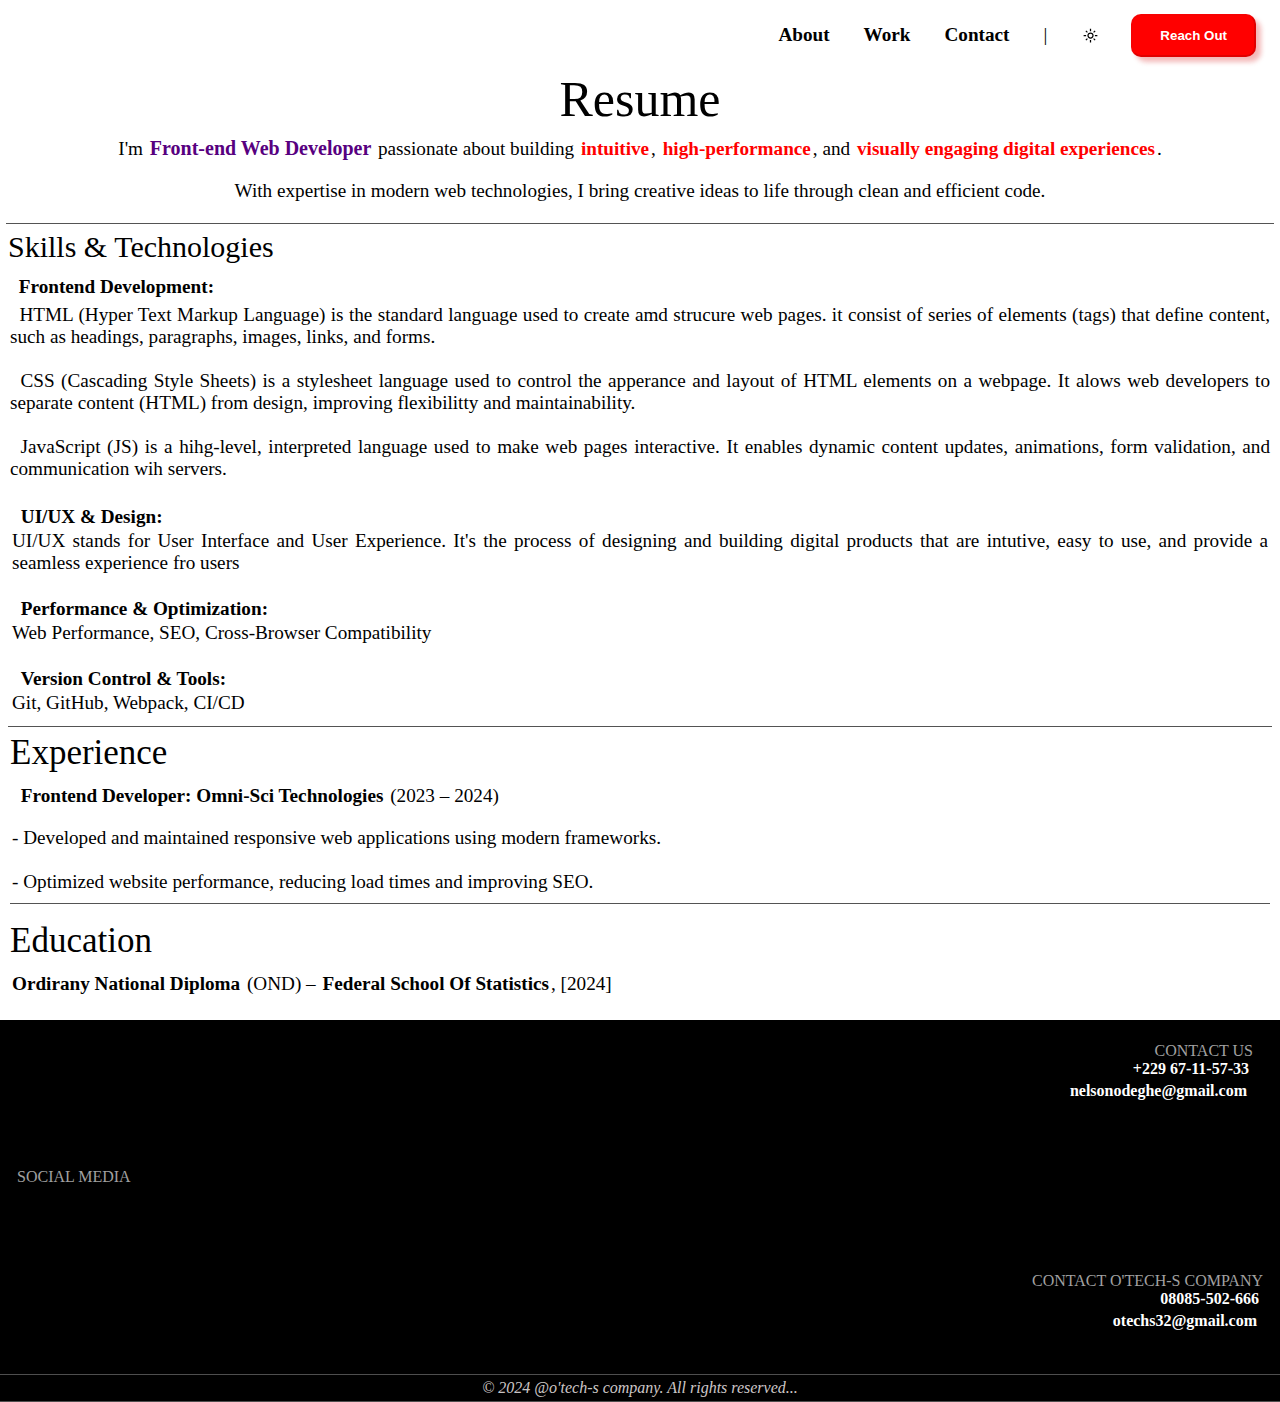
==== Resume.html @ 11ab3a89 "Add files via upload" ====
<!DOCTYPE html>
<html lang="en">
<head>
    <meta charset="UTF-8">
    <meta name="viewport" content="width=device-width, initial-scale=1.0">
    <link rel="stylesheet" href="Resume edit.css">
    <title>My Portfolio</title>
</head>
<body>
    
            <nav>
                

                <ul class="sidebar">
                    <li onclick= hideSidebar()><a href="#"><svg class="menu-btn" xmlns="http://www.w3.org/2000/svg" height="20" viewBox="0 -960 960 960" width="20"><path d="m256-200-56-56 224-224-224-224 56-56 224 224 224-224 56 56-224 224 224 224-56 56-224-224-224 224Z"/></svg></a>
        
                        
                <div class="sidebottom-line"><p></p></div>
        
                    </li>
                    <li><a class="side-texta" href="index.html">About</a>
                        <div class="sidebottom-line"><p></p></div>
                </li>
                    <li><a class="side-textw" href="work.html.html">Work</a>
                        <div class="sidebottom-line"><p></p></div>
                </li>
                    <li><a class="side-textc" href="conact.html">Contact</a>
                        <div class="sidebottom-line"><p></p></div>
                    </li>
                    <button class="resume1">
                        <a href="Reach out.html" class="side-textr">Reach Out</a>
                    </button>
                    
                </ul>
                
                <ul>
                    
                    <li class="hideOnMobile"><a class="side-texta" href="index.html">About</a></li>
                   
                    <li class="hideOnMobile"><a class="side-textw" href="work.html.html">Work</a></li>
                   
                    <li class="hideOnMobile"><a class="side-textc" href="conact.html">Contact</a></li>
        
                    <li class="hideOnMobile"><a class="side-text" href="#">|</a></li>
                    
                    <li><a href="#"> <svg onclick= themeToggleButton () class="svg1" id="theme-toggle" xmlns="http://www.w3.org/2000/svg" height="15px" viewBox="0 -960 960 960" width="15px" fill="#5f6368"><path d="M480-360q50 0 85-35t35-85q0-50-35-85t-85-35q-50 0-85 35t-35 85q0 50 35 85t85 35Zm0 80q-83 0-141.5-58.5T280-480q0-83 58.5-141.5T480-680q83 0 141.5 58.5T680-480q0 83-58.5 141.5T480-280ZM200-440H40v-80h160v80Zm720 0H760v-80h160v80ZM440-760v-160h80v160h-80Zm0 720v-160h80v160h-80ZM256-650l-101-97 57-59 96 100-52 56Zm492 496-97-101 53-55 101 97-57 59Zm-98-550 97-101 59 57-100 96-56-52ZM154-212l101-97 55 53-97 101-59-57Zm326-268Z"/></svg> </a></li>
                    <div class="divi"><strong>|</strong></div>
                    <li onclick=showSidebar()><a href="#"><svg class="menu-btn" xmlns="http://www.w3.org/2000/svg" height="20" viewBox="0 -960 960 960" width="20"><path d="M120-240v-80h720v80H120Zm0-200v-80h720v80H120Zm0-200v-80h720v80H120Z"/></svg></a></li>
        
                    <button class="resume2">
                        <a href="Reach out.html" class="r2"><b class="side-textr">Reach Out</b></a>
                    </button>
                </ul>
            </nav>
        
            <div class="snd-pg">
                <div class="line2-1">
                    Resume
                </div>
                <div class="line2-2">I'm <b class="line2">Front-end Web Developer </b>passionate about building <b class="b2">intuitive</b>, <b class="b2">high-performance</b>, and <b class="b2">visually engaging digital experiences</b>. <p class="lil">With expertise in modern web technologies, I bring creative ideas to life through clean and efficient code. </p> 
                 </p>  </div>
                <div class="bottom-line"><p></p></div>
            </div>

            <div class="thrd-pg">
                <div class="line3-1">Skills & Technologies</div>

                <div class="line3-2">
                    <img class="emoji" src="Work Images/green check in box.png" alt="">
                    <b class="b3">Frontend Development:</b>

                    <p>
                      
                        <div class="html-txt">
                            <img class="html" src="Work Images/HTML5_logo_and_wordmark.svg.png" alt="">
                            HTML (Hyper Text Markup Language) is the standard language used to create amd strucure web pages.
                             it consist of series of elements (tags) that define content, such as headings, paragraphs, images, links, and forms.
                        </div>

                        <div class="css-txt">
                            <img class="css" src="Work Images/css.png" alt="">
                            CSS (Cascading Style Sheets) is a stylesheet language used to control the apperance and layout of HTML elements on a webpage. It alows web developers to separate content (HTML) from design, improving flexibilitty and maintainability.
                        </div>

                        <div class="js-txt">
                            <img class="js" src="Work Images/js.png" alt="">
                            JavaScript (JS) is a hihg-level, interpreted language used to make web pages interactive. It enables dynamic content updates, animations, form validation, and communication wih servers.

                    </p>
                </div>

                <div class="line3-3">
                    <img class="emoji" src="Work Images/green check in box.png" alt="">
                  <b class="b3">  UI/UX & Design:</b>
                  <p> UI/UX stands for User Interface and User Experience. It's the process of designing and building digital products that are intutive, easy to use, and provide a seamless experience fro users</p>

                </div>
                
                <div class="line3-4">
                    <img class="emoji" src="Work Images/green check in box.png" alt="">
                    <b class="b3">  Performance & Optimization:</b>
                    <p> Web Performance, SEO, Cross-Browser Compatibility  
                    </p>
                </div>

                <div class="line3-5">
                    <img class="emoji" src="Work Images/green check in box.png" alt="">
                    <b class="b3"> Version Control & Tools:</b>
                    <p> Git, GitHub, Webpack, CI/CD 
                    </p>
                </div>
                <div class="bottom-line"><p></p></div>
            </div>

            <div class="fivth-pg">
                <div class="line4-1">Experience</div>

                <div class="line5-2">
                    <img class="emoji" src="Work Images/green check in box.png" alt="">
                    <b class="b3"> Frontend Developer: Omni-Sci Technologies</b> (2023 – 2024)
                    
                    <p class="line5-3">
                        - Developed and maintained responsive web applications using modern frameworks. 
                    </p>

                      <p class="line5-3">- Optimized website performance, reducing load times and improving SEO.  </p>
                      <div class="bottom-line"><p></p></div>
                </div>

              
            </div>

            <div class="forh-pg">
                <div class="line4-1">Education</div>

                <div class="line4-2">
                <b>Ordirany National Diploma</b> (OND) – <strong>Federal School Of Statistics</strong>, [2024]  
                </div>
            </div>



     <script src="Portfolio scripts.js">

          </script>
                
    </body>
             
    <footer>

        <div class="f3">
            <div class="f3-1">CONTACT US</div>

            <div class="f3-2">
                <img class="phone" src="Work Images/vecteezy_phone-icon-symbol-on-transparent-background_17177709.png" alt="">
                 <a class="num" href="https://wa.me/qr/O34HCJI7KJHYK1" target="_blank"><strong>+229 67-11-57-33
                 </strong></a>

                <p> <img class="mail" src="Work Images/email-computer-icons-symbol-message-inbox-by-gmail-envelope-22a54241671d2cab55143f07710dbf89.png" alt="">
                <a class="mailto"href="mailto:nelsonodeghe@gmail.com" target="_blank"><strong> nelsonodeghe@gmail.com</strong></a></p>
            </div>

        </div>

        <div class="f1">
            <div class="f1-1">SOCIAL MEDIA</div>

            <div class="f2">
                <img class="fb" src="Work Images/facebook-inc-computer-icons-clip-art-facebook-b341860ed0752d0280c78401690f719c.png" alt="">

                <img class="x" src="Work Images/vecteezy_twitter-new-logo-twitter-icons-new-twitter-logo-x-2023-x_31737206.png" alt="">

              

                <img class="whatsapp" src="Work Images/whatsapp-computer-icons-message-facebook-whatsapp-fa93b037861e28fa5d850efe219eaf48.png" alt="">

                <img class="ig" src="Work Images/Ig b&w.png" alt="">

                <img class="lindin" src="Work Images/vecteezy_linkedin-logo-png-linkedin-icon-transparent-png_18930585.png" alt="">
            
            </div>
        </div>


        <div class="f4">

            <div class="f4-1">CONTACT O'TECH-S COMPANY</div>

            
            <div class="f3-2">
                <img class="phone" src="Work Images/vecteezy_phone-icon-symbol-on-transparent-background_17177709.png" alt="">
                 <a class="num" href="tel:+2348085502666"><strong>08085-502-666
                 </strong></a>

                <p> <img class="mail" src="Work Images/email-computer-icons-symbol-message-inbox-by-gmail-envelope-22a54241671d2cab55143f07710dbf89.png" alt="">
                <a class="mailto"href="mailto:otechs32@gmail.com" target="_blank"><strong> otechs32@gmail.com</strong></a></p>
            </div>
        </div>

       
<div class="fot">

    <p><em>&copy; 2024 @o'tech-s company. All rights reserved...</em></p></div>
    </footer>      
 </html>
---- Resume edit.css ----
*{
  padding: 2px;
  margin: 0px 0px;  
}
body{
 min-height: 100vh;
 background-color: rgb(255, 255, 255);
 color: #000;
 text-align: justify;
 
}

body.dark-mode {
  background-color: #202020;
  color: rgb(150, 150, 150);
  .line2-1{
    color: rgb(255, 255, 255);
  }
  .line3-1{
    color: white;
  }
  .menu-btn{
    fill: rgba(255, 255, 255, 0.712);
  }
  .svg1{
    fill: rgba(255, 255, 255, 0.712);
  }
  .side-text{
    color:rgba(161, 161, 161, 0.486); 
  }
  .side-texta{
    color:rgb(255, 239, 239); 
  }
  .side-textw{
    color:rgb(255, 254, 254); 
  }
  .side-textc{
    color:rgb(255, 254, 254); 
  }
  .line4-1{
    color: white;
  }
  .b3{
    color: white;
  }
}

nav ul{
width: 100%;
list-style: none;
display: flex;
justify-content: flex-end;
align-items: center;
}
nav li{
height: 50px;
}
nav a{
height: 100%;
padding: 0 20px;
text-decoration: none;
display: flex;
align-items: center;
color: black;
}
.sidebar{
position: fixed;
top: 0%;
height: 100vh;
width: 100%;
z-index: 999;
right: 0;
background-color: rgba(0, 0, 0, 0.685);
backdrop-filter: blur(5px);
box-shadow: -5px 0 5px rgb(0, 0, 0);
display: none;
flex-direction: column;
align-items: flex-start;
justify-content: flex-start;
}
.sidebar li{
width: 150%;
padding-left: 50px;
}
.sidebar a{
font-weight: lighter;
color: white;
width: 150%
}
.side-textw{
  font-weight: bolder; 
  
}
.side-texta{
    font-weight: bolder; 
    
  }
.side-texta:hover{
     font-weight: bolder;
    font-size: larger;
  }
  .side-textw:hover{
    font-weight: bolder;
   font-size: larger;
 }
 .side-textc:hover{
    font-weight: bolder;
   font-size: larger;
 }
.side-textc{
    font-weight: bolder; 
    
  }
.side-text:hover{
  font-weight: bolder;
}  
.side-textr:hover{
    font-weight: bolder;
    }
.iocn{
  position: relative;
   
}  
.s-icon{
  top: 300px;
  position: relative;
  width: 20px;
}

.hideOnMobile{
  display: none;
}
.menu-btn{
  display: flex;
  float: left;
   position: relative;
   fill: rgb(0, 0, 0);
}
.svg1{
  display: block;
  fill: rgb(0, 0, 0);
}
button{
  cursor: pointer;
}
.resume1{
    background-color: red;
    padding: 10px 10px;
    box-sizing: border-box;
    border-radius: 20px;
    box-shadow: 0px 5px 0px rgba(214, 10, 10, 0.288);
    font-weight: bolder;
    border-color: rgba(224, 9, 9, 0.274);
    position: relative;
     top: 15%;
     left:15%;
  }

 .resume2{
    display: none;
        background-color: red;
        padding: 10px 10px;
        font-weight: bolder;
        cursor: pointer;
        box-sizing: border-box;
        border-radius: 10px;
        position: relative;
        box-shadow: 5px 5px 5px rgba(214, 10, 10, 0.288);
        font-weight: bolder;
        border-color: rgba(224, 9, 9, 0.274);
       transition: box-shadow 0.3s ease;
  }
  .r2{
    font-weight: bolder;
    color: white;
  }
  .out{
    text-decoration: none;
    font-weight: bolder;
    font-size: 10px;
    color: white;
    }
 
    .bottom-line{
        border-style:inset;
        border-width: 1px ;
        border-color:rgb(0, 0, 0); 
        border-top: none;
        border-right: none;
        border-left: none;
    }
    .sidebottom-line{
        border-color:rgb(196, 196, 196);  
        border-style:inset;
        border-width: 1px ;
        border-top: none;
        border-right: none;
        border-left: none;
    }
.b1{
    color: rgb(87, 0, 128);
}
.b2{
     color: red;
}

.snd-pg{
    text-align:  justify;
}
.line2{
    font-family: 'Times New Roman', Times, serif;
    color: rgb(87, 0, 128);
    font-size: 20px;
}
.line2-1{
    font-size: 50px;
        
}
.line2-1.dark-mode{
    color: white;
    text-decoration: dashed;
}
.line2-2{
     
    margin: 5px;
}
.lil{
  padding-top: 20px;
}
.emoji{
     width: 15px;
          
}
.line3-1{
    font-size: 30px;
    padding-bottom: 10px;
}
.html{
    width: 40px;
}
.html-txt{
    padding-bottom: 20px;
}
.css{
    width: 30px;
}
.css-txt{
    padding-bottom: 20px;
}
.js{
    width: 50px;
    left: -10px;
    position: relative;
}
.js-txt{
    padding-bottom: 20px;
}
.line3-3{
    padding-bottom: 20px;
}
.line3-4{
    padding-bottom: 20px;
}
.forh-pg{
    position: relative;
    top: -9px;
}
.line4-1{
    font-size: 35px;
    padding-bottom: 10px;
}
.line4-2{
    padding-bottom: 20px;
}
.line5-2{
    padding-bottom: 20px;
}
.line5-3{
    padding-top: 20px;
}

footer{
    text-align: center;
    background-color: rgb(0, 0, 0);
    color:rgb(161, 161, 161); 
    font-size: smaller;
    margin: -6px;
    position: relative;
    bottom: 0;
  }
  .f1{
    padding-bottom: 50px;
    padding-left: 15px;
  }
  .f1-1{
    text-align: left;
    color:rgb(161, 161, 161); 
  }
  .f2{
    text-align: left;
    right: 5px;
    padding-top: 10px;
    position: relative;
  }
  .fb{
    width: 30px;
  }
  .x{
    width: 30px;
  }
  .whatsapp{
    width: 30px;
  }
  .ig{
    width: 28px;
  }
  .lindin{
    width: 45px;
    margin-bottom: -7px;
  }
  .phone{
    width: 30px;
  }
  .mail{
    width: 30px;
  }
  .f3{
    text-align: right;
    right: 10px;
    padding-right: 15px;
    padding-top: 20px;
    padding-bottom: 50px;
    position: relative;
  }
  .f3-1{
    color:rgb(161, 161, 161); 
  }
  .f3-2{
    padding-top: 10px;
  }
  .num{
    text-decoration: none;
    color: white;
    bottom: 12px;
    position: relative;
  }
  .mailto{
    text-decoration: none;
    color: white;
    bottom: 10px;
    padding-bottom: 20px;
    position: relative;
  }
  .f4{
    text-align: right;
    padding-right: 15px;
    padding-bottom: 30px;
  }
  .f4-1{
    color:rgb(161, 161, 161); 
  }
  .fot{
    background-color: black;
    border: rgba(161, 161, 161, 0.486) solid 0.5px;
    border-left: none;
    color:rgba(237, 230, 230, 0.869); 
    border-right: none;
  }

    @media (min-width: 375px){
        .reach{
            left: 40%;
            position: relative; 
        }
      .logo{
        padding: 0px 100px;
      }
      .mbl-img{
        width: 140px;
        bottom: 250px;
        left: 160px;
        position: relative;
        height: 250px;
        }
        .mobile{
        padding-right: 100px;
        position: relative;
        }
         .do{
            width: 250px;
        
        }
        .bottom-line2{ /*b1 >*/
            border-style:inset;
            border-width: 1px ;
            width: 120px;
            float: right;
            right: 10px;
            position: relative;
            top: 8px;
            border-color:rgba(161, 161, 161, 0.486); 
            border-top: none;
            border-right: none;
            border-left: none;
        }
        .bottom-line3{ /*b1 <*/
            border-style:inset;
            border-width: 1px ;
            width: 120px;
            position: relative;
            top: 8px;
            border-color:rgba(161, 161, 161, 0.486); 
            border-top: none;
            border-right: none;
            border-left: none;
        }
        .bottom-line4{/*b2 <*/
            border-style:inset;
            border-width: 1px ;
            width: 120px;
            position: relative;
            bottom: 13px;
            border-color:rgba(161, 161, 161, 0.486); 
            border-top: none;
            border-right: none;
            border-left: none;
        }
        .bottom-line5{/*b2 >*/
            float: right;
            border-style:inset;
            border-width: 1px ;
            width: 120px;
            right: 10px;
            position: relative;
            bottom: 20px;
            border-color:rgba(161, 161, 161, 0.486); 
            border-top: none;
            border-right: none;
            border-left: none;
        }
          
        .every{
              position: relative;
              font-size: small;
              font-family:fantasy;
              bottom: 200px;
        }
              .full{
                width: 100%;
                bottom: 150px;
                position: relative;
                }
      }
    @media (min-width: 425px) {
      body{
        min-height: 60vh;
      }
      .sidebar li{
        font-size: medium;
        }
        
        .reach{
            left: 42%;
            position: relative; 
        }
        .bottom-line2{ /*b1 >*/
            border-style:inset;
            border-width: 1px ;
            width: 140px;
            float: right;
            right: 10px;
            position: relative;
            top: 8px;
            border-color:rgba(161, 161, 161, 0.486); 
            border-top: none;
            border-right: none;
            border-left: none;
        }
        .bottom-line3{ /*b1 <*/
            border-style:inset;
            border-width: 1px ;
            width: 140px;
            position: relative;
            top: 8px;
            border-color:rgba(161, 161, 161, 0.486); 
            border-top: none;
            border-right: none;
            border-left: none;
        }
        .bottom-line4{/*b2 <*/
            border-style:inset;
            border-width: 1px ;
            width: 140px;
            position: relative;
            bottom: 13px;
            border-color:rgba(161, 161, 161, 0.486); 
            border-top: none;
            border-right: none;
            border-left: none;
        }
        .bottom-line5{/*b2 >*/
            float: right;
            border-style:inset;
            border-width: 1px ;
            width: 140px;
            right: 10px;
            position: relative;
            bottom: 20px;
            border-color:rgba(161, 161, 161, 0.486); 
            border-top: none;
            border-right: none;
            border-left: none;
        }
          
      .line1{
        font-size: small;
      }
      .dp{
        padding-left: 150px;
      }
      .mbl-img{
        width: 150px;
        bottom: 300px;
        left: 180px;
        position: relative;
        height: 300px;
        }
        .mobile{
        padding-right: 100px;
        position: relative;
        }
        .do{
          width: 250px;
          font-size: 15px;      
        }
        .thrid-pg{
          bottom: 0px;
          top: -50px;
          height: 270px;
          }
          .every{
            position: relative;
            font-size: small;
            font-family:fantasy;
            bottom: 200px;
            }
            footer{
              text-align: center;
              background-color: black;
              color:rgba(161, 161, 161, 0.486); 
              padding: 0px;
              font-size: smaller;
              position: relative;
              
              }
    }
    
    @media (min-width: 640px){
      .p-photo{
        width: 15%;
      }
      .line1{
        font-size: medium;
      }
     
      .dp{
        left: 100px;
      }
      .snd-pg{
        text-align: center;
     }
    }
    @media (min-width: 768px) {
        body{
          margin: 0px;
          margin-top: 0px;
            
           font-size: larger
          }
          .sidebar{
            font-size: large;
          }
          nav a{
             
            padding: 0 15px;
          }
                
         .menu-btn{
            display: none;
         }
         
         li{
            color: aquamarine;
         }
          .hideOnMobile{
            display: inline-block;
          }
          .sidebar{
            font-size: large;
            
          }
        .resume2{
            display:inline-flex;   
        }
        button{
            left: -20px;
        }
        .p-photo{
          width: 15%;
        }
        .first-pg{
          font-size: 35px;
        }
        .line3{
          font-size: medium;
        }
        .out{
          font-size: small;
        }
        .divi{
          display: none;
        }
      
        
    }
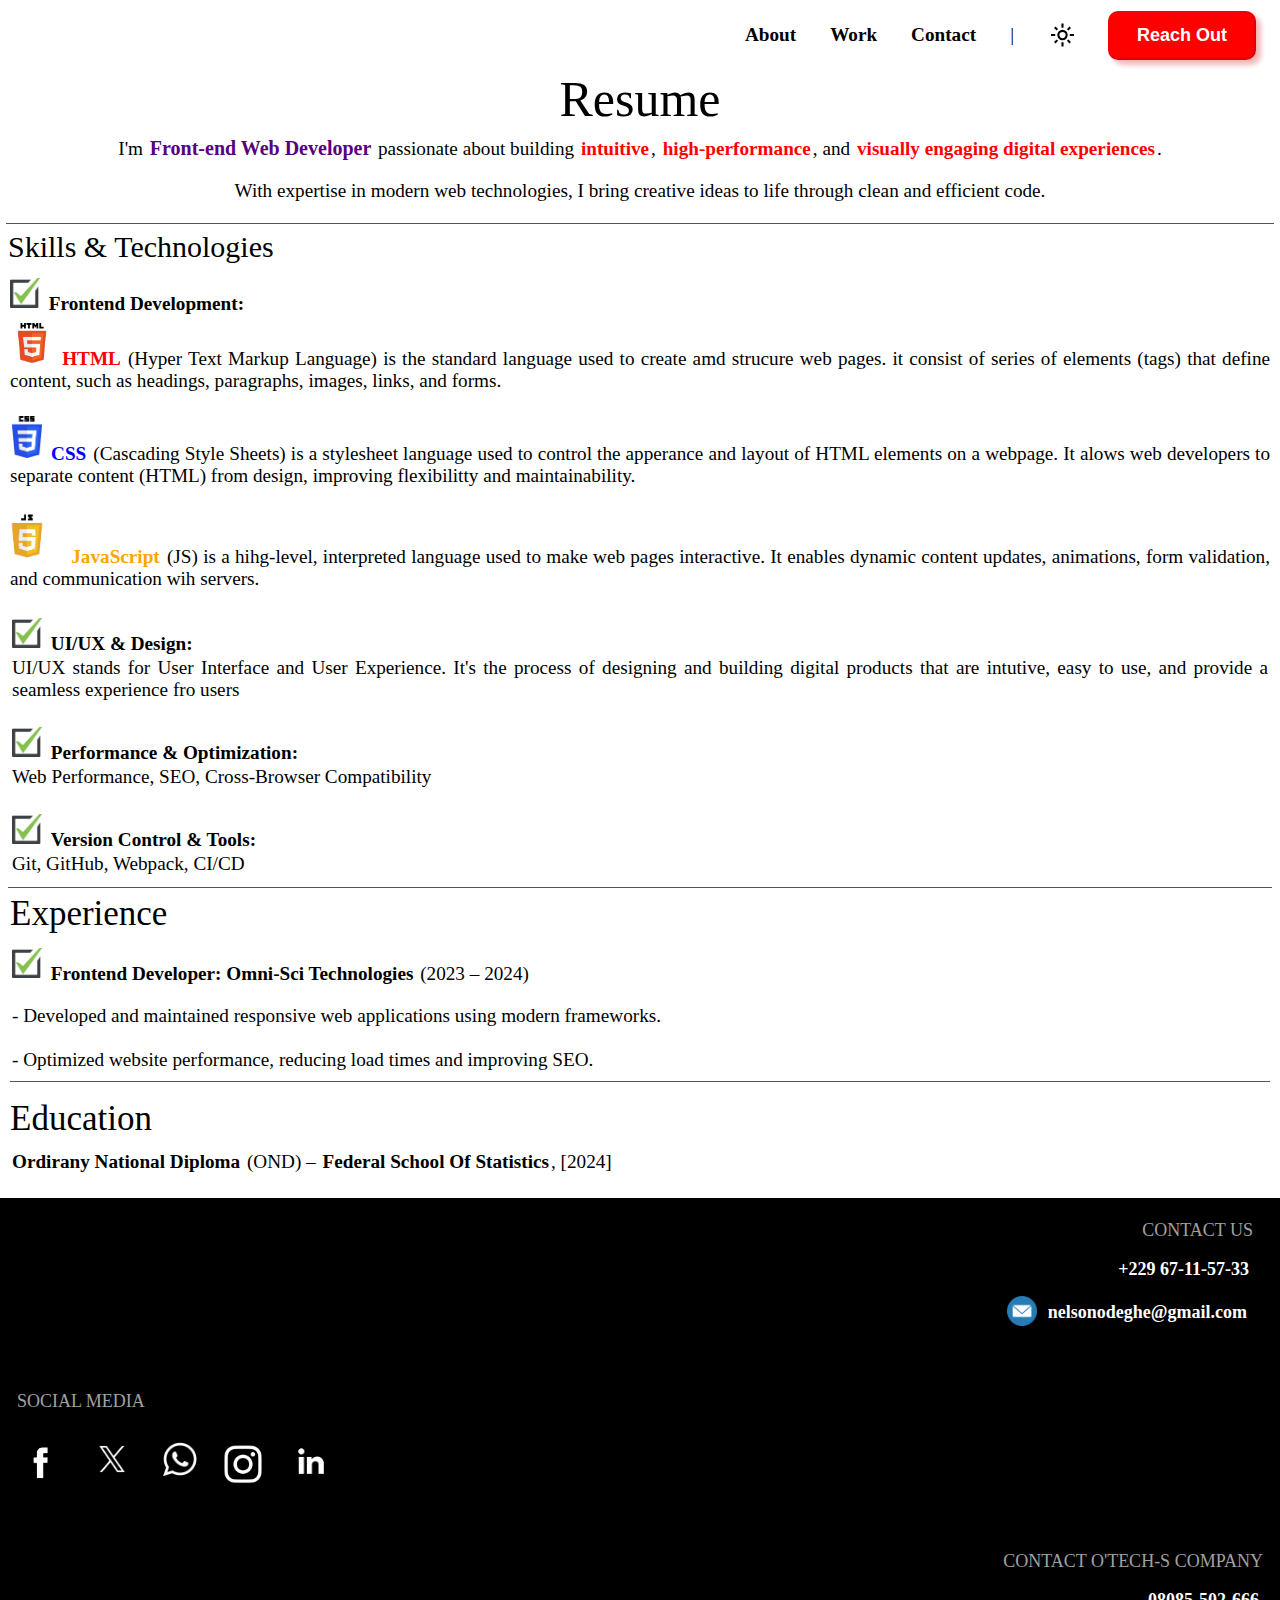
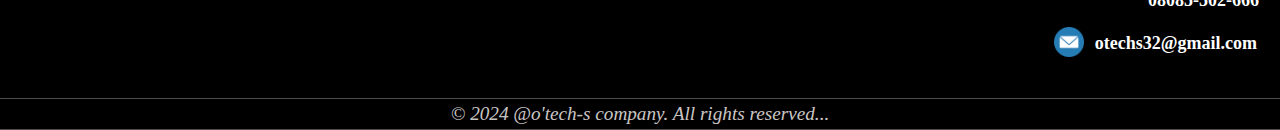
==== commit 201e1b73: "Update Resume.html" ====
--- a/Resume.html
+++ b/Resume.html
@@ -73,18 +73,18 @@
                       
                         <div class="html-txt">
                             <img class="html" src="Work Images/HTML5_logo_and_wordmark.svg.png" alt="">
-                            HTML (Hyper Text Markup Language) is the standard language used to create amd strucure web pages.
+                          <b class="b6">  HTML </b> (Hyper Text Markup Language) is the standard language used to create amd strucure web pages.
                              it consist of series of elements (tags) that define content, such as headings, paragraphs, images, links, and forms.
                         </div>
 
                         <div class="css-txt">
                             <img class="css" src="Work Images/css.png" alt="">
-                            CSS (Cascading Style Sheets) is a stylesheet language used to control the apperance and layout of HTML elements on a webpage. It alows web developers to separate content (HTML) from design, improving flexibilitty and maintainability.
+                           <b class="b4"> CSS </b> (Cascading Style Sheets) is a stylesheet language used to control the apperance and layout of HTML elements on a webpage. It alows web developers to separate content (HTML) from design, improving flexibilitty and maintainability.
                         </div>
 
                         <div class="js-txt">
                             <img class="js" src="Work Images/js.png" alt="">
-                            JavaScript (JS) is a hihg-level, interpreted language used to make web pages interactive. It enables dynamic content updates, animations, form validation, and communication wih servers.
+                         <b class="b5">   JavaScript </b> (JS) is a hihg-level, interpreted language used to make web pages interactive. It enables dynamic content updates, animations, form validation, and communication wih servers. 
 
                     </p>
                 </div>
@@ -202,4 +202,4 @@
 
     <p><em>&copy; 2024 @o'tech-s company. All rights reserved...</em></p></div>
     </footer>      
- </html>+ </html>
--- a/Resume edit.css
+++ b/Resume edit.css
@@ -4,7 +4,7 @@
 }
 body{
  min-height: 100vh;
- background-color: rgb(255, 255, 255);
+  background-color: white;
  color: #000;
  text-align: justify;
  
@@ -228,8 +228,17 @@
   padding-top: 20px;
 }
 .emoji{
-     width: 15px;
+     width: 30px;
           
+}
+.b6{
+  color: red;
+}
+.b4{
+  color: blue;
+}
+.b5{
+  color: orange;
 }
 .line3-1{
     font-size: 30px;
@@ -620,6 +629,39 @@
         .divi{
           display: none;
         }
-      
+        .f4{
+          font-size: large;
+        }
+        .f1-1{
+          font-size: large;
+        }
+        .f3{
+          font-size: large;
+        }
+        .fb{
+          width: 60px;
+        }
+        .ig{
+          width: 50px;
+        }
+        .x{
+          width: 60px;
+        }
+        .whatsapp{
+          width: 60px;
+        }
+        .lindin{
+          width: 70px;
+        }
+        .svg1{
+          width: 25px;
+          height: 50px;
+        }
+        .side-textr{
+          font-size: large;
+        }
+        .fot{
+          font-size: larger;
+        }
         
-    }+    }
